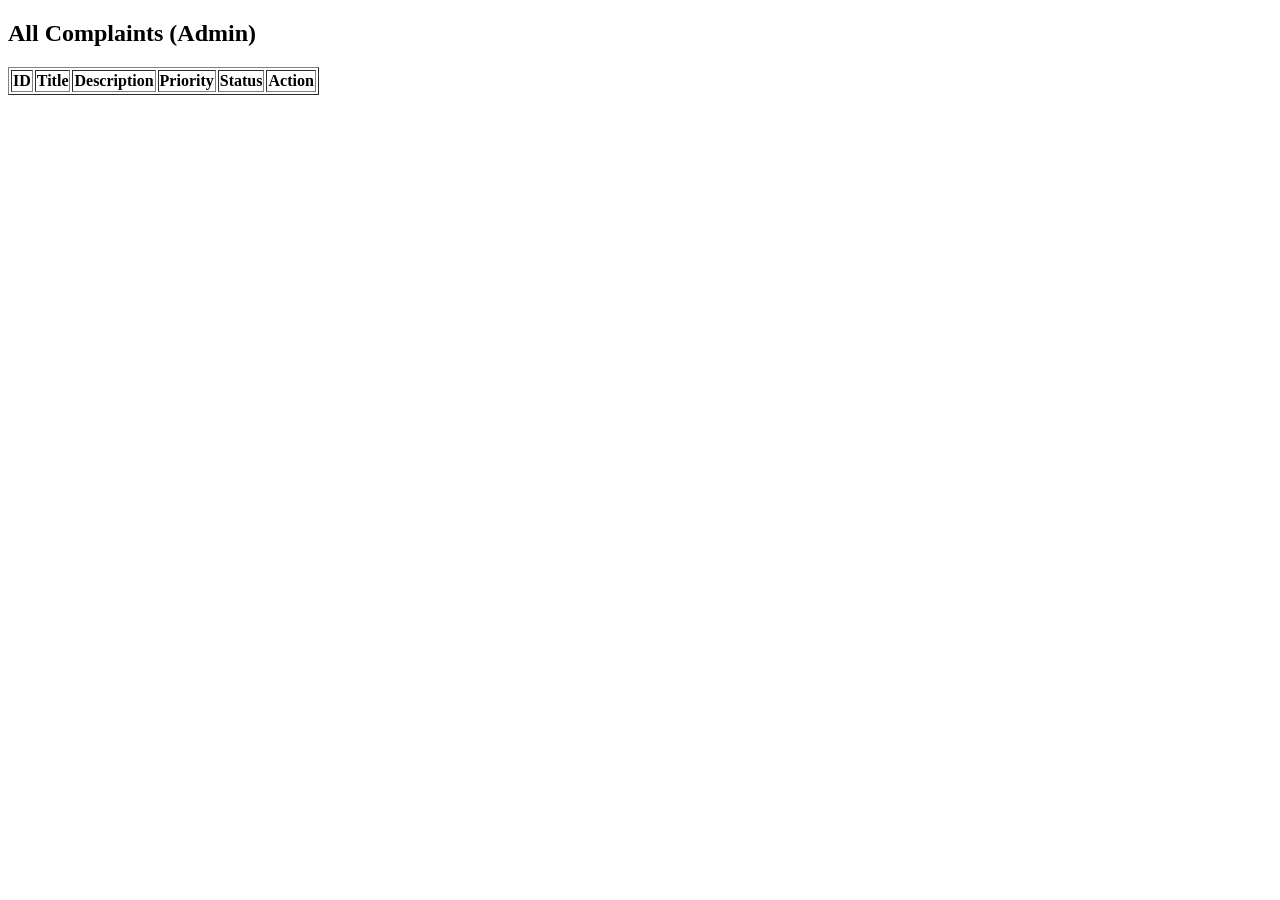
==== Complaint-Managment-System/frontend/admin-complaints.html @ 2a4ce8ad "ADD" ====
<!DOCTYPE html>
<html lang="en">
<head>
    <meta charset="UTF-8">
    <meta name="viewport" content="width=device-width, initial-scale=1.0">
    <title>Admin Complaints</title>
</head>
<body>

    <h2>All Complaints (Admin)</h2>

    <table border="1">
        <thead>
            <tr>
                <th>ID</th>
                <th>Title</th>
                <th>Description</th>
                <th>Priority</th>
                <th>Status</th>
                <th>Action</th>
            </tr>
        </thead>
        <tbody id="complaintTable">
        </tbody>
    </table>

    <script src="JavaScript/admin-complaint.js"></script>

</body>
</html>
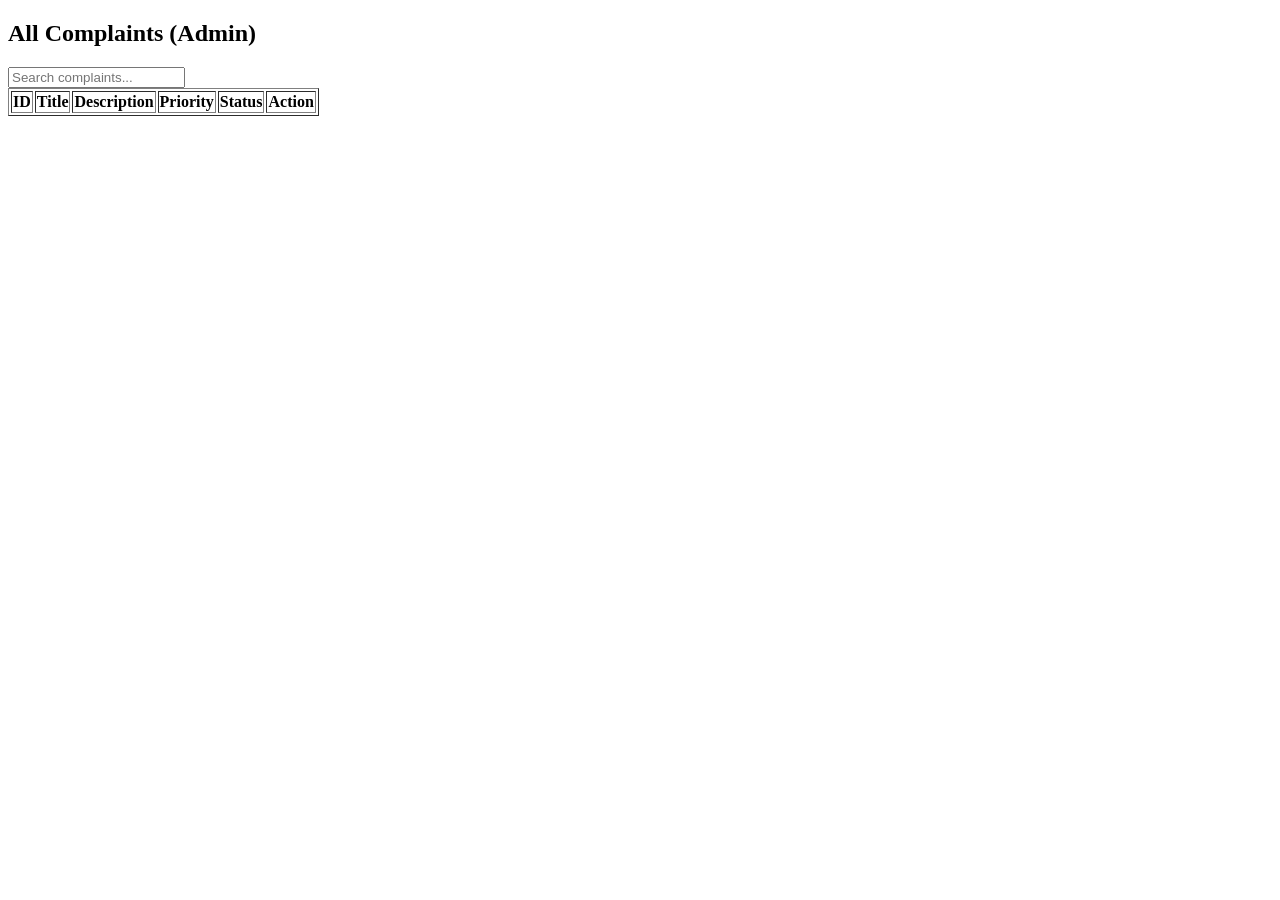
==== commit dcc7520c: "ADD" ====
--- a/Complaint-Managment-System/frontend/admin-complaints.html
+++ b/Complaint-Managment-System/frontend/admin-complaints.html
@@ -8,6 +8,12 @@
 <body>
 
     <h2>All Complaints (Admin)</h2>
+
+    <div class="search-wrapper">
+    <input type="text"
+    id="complaintSearch"
+    placeholder="Search complaints...">
+</div>
 
     <table border="1">
         <thead>
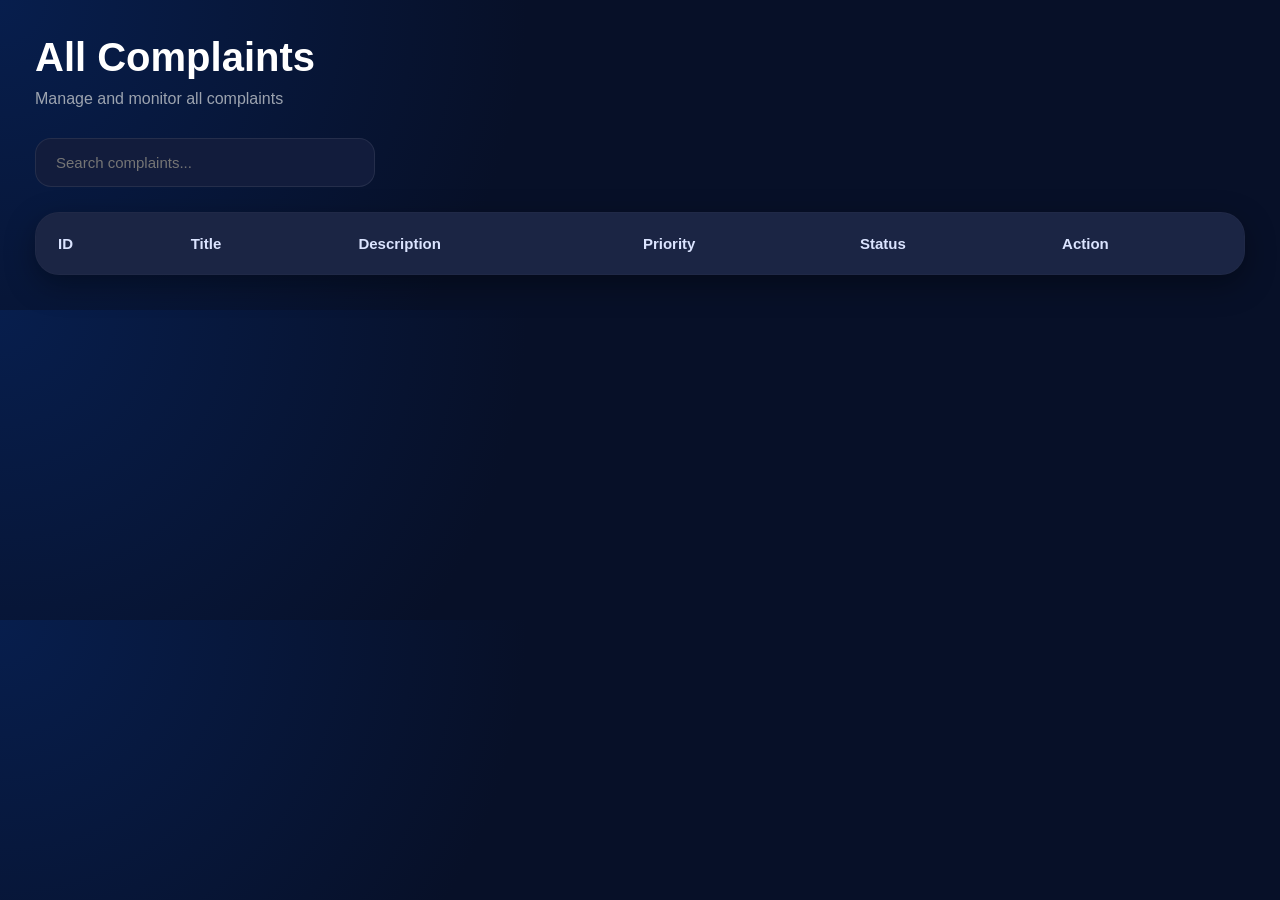
==== commit c200f9cf: "ADD" ====
--- a/Complaint-Managment-System/frontend/admin-complaints.html
+++ b/Complaint-Managment-System/frontend/admin-complaints.html
@@ -1,36 +1,88 @@
 <!DOCTYPE html>
 <html lang="en">
+
 <head>
+
     <meta charset="UTF-8">
-    <meta name="viewport" content="width=device-width, initial-scale=1.0">
+
+    <meta name="viewport"
+    content="width=device-width, initial-scale=1.0">
+
     <title>Admin Complaints</title>
+
+    <!-- CSS -->
+    <link rel="stylesheet"
+    href="CSS/admin-complaints.css">
+
 </head>
+
 <body>
 
-    <h2>All Complaints (Admin)</h2>
+    <!-- PAGE TITLE -->
+
+    <div class="page-header">
+
+        <h1>All Complaints</h1>
+
+        <p>
+            Manage and monitor all complaints
+        </p>
+
+    </div>
+
+    <!-- SEARCH -->
 
     <div class="search-wrapper">
-    <input type="text"
-    id="complaintSearch"
-    placeholder="Search complaints...">
-</div>
 
-    <table border="1">
-        <thead>
-            <tr>
-                <th>ID</th>
-                <th>Title</th>
-                <th>Description</th>
-                <th>Priority</th>
-                <th>Status</th>
-                <th>Action</th>
-            </tr>
-        </thead>
-        <tbody id="complaintTable">
-        </tbody>
-    </table>
+        <input
+        type="text"
+
+        id="complaintSearch"
+
+        placeholder="Search complaints..."
+
+        class="search-box">
+
+    </div>
+
+    <!-- TABLE -->
+
+    <div class="table-container">
+
+        <table class="complaint-table">
+
+            <thead>
+
+                <tr>
+
+                    <th>ID</th>
+
+                    <th>Title</th>
+
+                    <th>Description</th>
+
+                    <th>Priority</th>
+
+                    <th>Status</th>
+
+                    <th>Action</th>
+
+                </tr>
+
+            </thead>
+
+            <tbody id="complaintTable">
+
+            </tbody>
+
+        </table>
+
+    </div>
+
+    <!-- JS -->
 
     <script src="JavaScript/admin-complaint.js"></script>
 
 </body>
+
 </html>
--- a/Complaint-Managment-System/frontend/CSS/admin-complaints.css
+++ b/Complaint-Managment-System/frontend/CSS/admin-complaints.css
@@ -0,0 +1,230 @@
+*{
+    margin:0;
+    padding:0;
+    box-sizing:border-box;
+}
+
+/* BODY */
+
+body{
+
+    font-family:Arial, Helvetica, sans-serif;
+
+    background:
+    radial-gradient(circle at top left,#071e4d,#071028 40%),
+    radial-gradient(circle at bottom right,#262c5e,#071028 40%);
+
+    color:white;
+
+    padding:35px;
+}
+
+/* PAGE HEADER */
+
+.page-header{
+
+    margin-bottom:30px;
+}
+
+.page-header h1{
+
+    font-size:40px;
+
+    margin-bottom:10px;
+}
+
+.page-header p{
+
+    color:#9ca3af;
+
+    font-size:16px;
+}
+
+/* SEARCH */
+
+.search-wrapper{
+
+    margin-bottom:25px;
+}
+
+.search-box{
+
+    width:340px;
+
+    padding:15px 20px;
+
+    border:none;
+
+    border-radius:16px;
+
+    background:#121c3c;
+
+    color:white;
+
+    outline:none;
+
+    font-size:15px;
+
+    border:1px solid rgba(255,255,255,0.08);
+}
+
+/* TABLE CONTAINER */
+
+.table-container{
+
+    background:#121c3c;
+
+    border-radius:24px;
+
+    overflow:hidden;
+
+    border:1px solid rgba(255,255,255,0.06);
+
+    box-shadow:
+    0 10px 30px rgba(0,0,0,0.35);
+}
+
+/* TABLE */
+
+.complaint-table{
+
+    width:100%;
+
+    border-collapse:collapse;
+}
+
+/* TABLE HEADER */
+
+.complaint-table thead{
+
+    background:rgba(255,255,255,0.04);
+}
+
+.complaint-table th{
+
+    padding:22px;
+
+    text-align:left;
+
+    color:#dbe4ff;
+
+    font-size:15px;
+
+    font-weight:600;
+}
+
+/* TABLE DATA */
+
+.complaint-table td{
+
+    padding:22px;
+
+    border-top:
+    1px solid rgba(255,255,255,0.05);
+
+    font-size:15px;
+}
+
+/* ROW HOVER */
+
+.complaint-table tbody tr{
+
+    transition:0.3s;
+}
+
+.complaint-table tbody tr:hover{
+
+    background:
+    rgba(255,255,255,0.03);
+}
+
+/* PRIORITY COLORS */
+
+.high{
+
+    color:#ef4444;
+
+    font-weight:700;
+}
+
+.medium{
+
+    color:#f59e0b;
+
+    font-weight:700;
+}
+
+.low{
+
+    color:#22c55e;
+
+    font-weight:700;
+}
+
+/* STATUS */
+
+.open{
+
+    color:#f59e0b;
+
+    font-weight:700;
+}
+
+.resolved{
+
+    color:#22c55e;
+
+    font-weight:700;
+}
+
+/* BUTTONS */
+
+.resolve-btn{
+
+    background:#1d4ed8;
+
+    color:white;
+
+    border:none;
+
+    padding:10px 18px;
+
+    border-radius:12px;
+
+    cursor:pointer;
+
+    transition:0.3s;
+}
+
+.resolve-btn:hover{
+
+    background:#2563eb;
+}
+
+.done-btn{
+
+    background:#16a34a;
+
+    color:white;
+
+    border:none;
+
+    padding:10px 18px;
+
+    border-radius:12px;
+}
+
+/* RESPONSIVE */
+
+@media(max-width:900px){
+
+    .table-container{
+
+        overflow-x:auto;
+    }
+
+    .complaint-table{
+
+        min-width:900px;
+    }
+}
